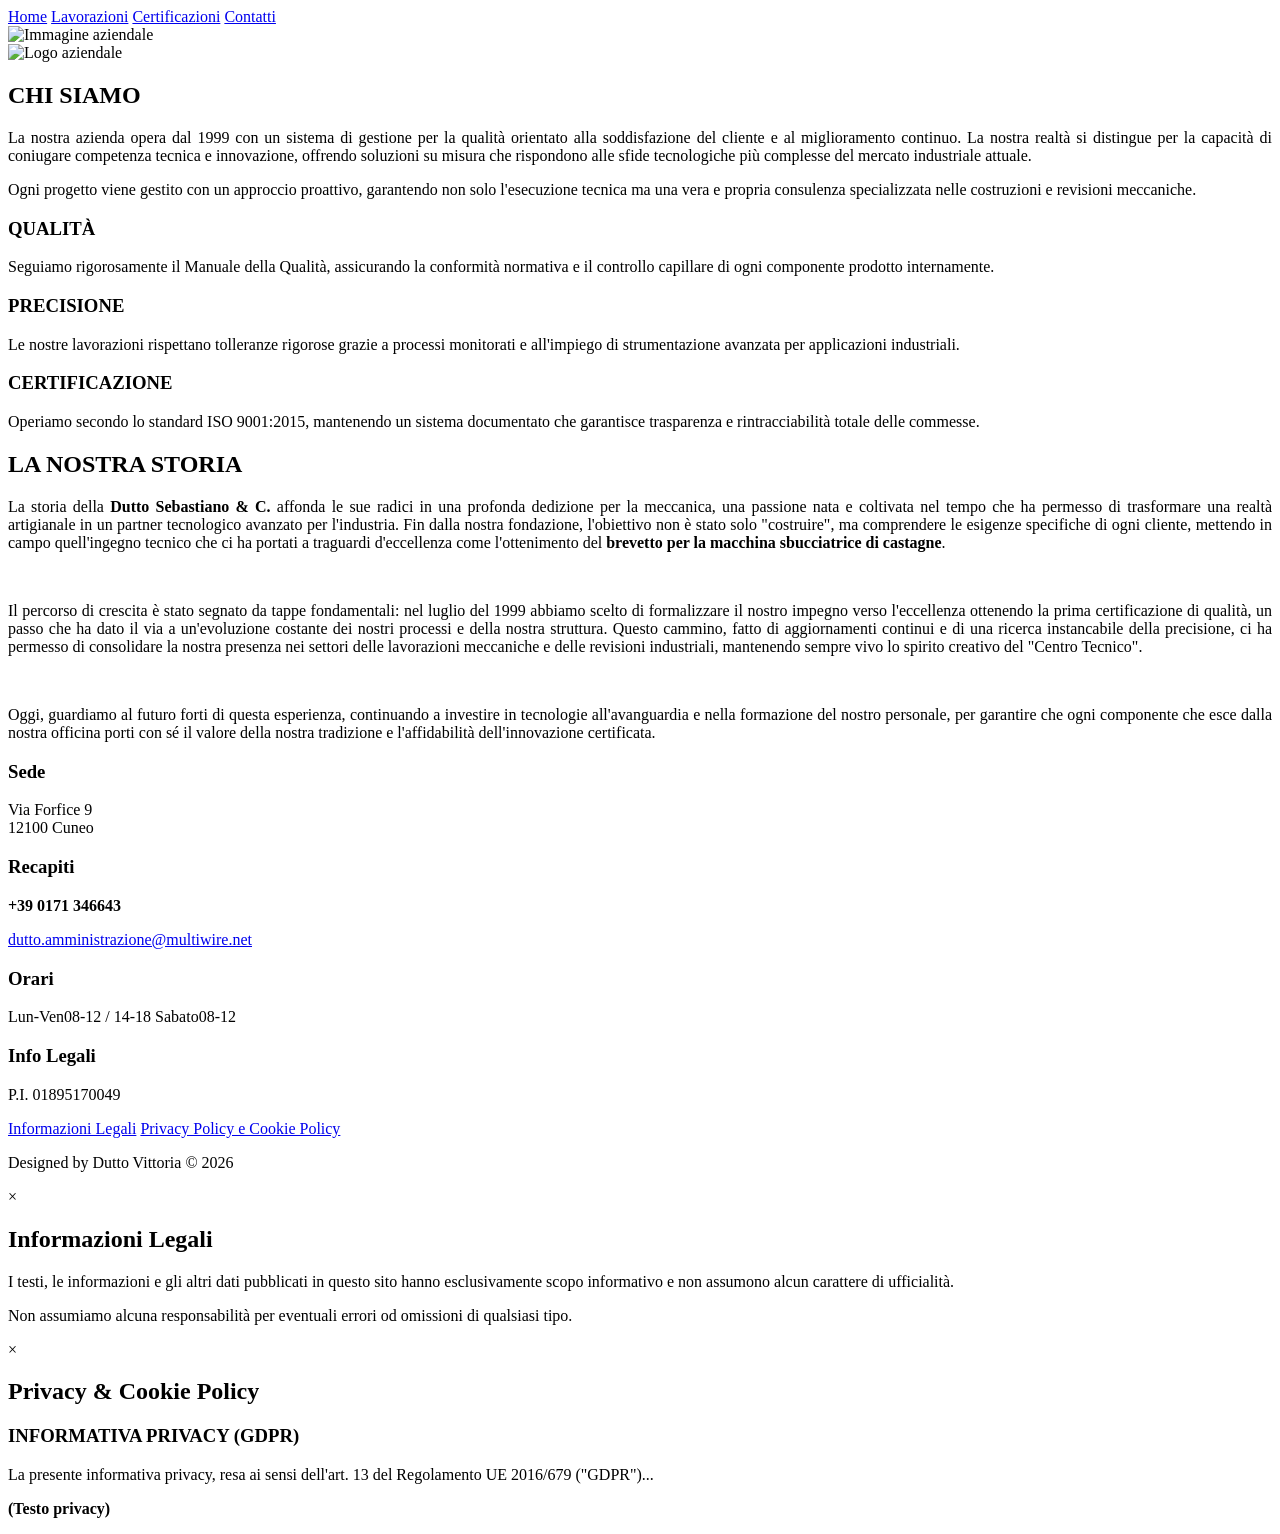
==== index.html @ 01beb304 "Add files via upload" ====
<!doctype html>
<html lang="it">
<head>
  <meta charset="utf-8">
  <meta name="viewport" content="width=device-width, initial-scale=1">
  <title>DUTTO SEBASTIANO & C s.n.c.</title>
  <link rel="stylesheet" href="./css/main.css">
  <style>
    /* Aggiunta giustificazione testo senza modificare main.css */
    .neumorph-panel p {
      text-align: justify;
      hyphens: auto;
    }
  </style>
</head>

<body>

  <header class="ios26-nav">
    <div class="ios26-nav-inner">
      <div class="tab-indicator" id="tabIndicator"></div>
      <a href="index.html" class="ios-item">Home</a>
      <a href="lavorazioni.html" class="ios-item">Lavorazioni</a>
      <a href="certificazioni.html" class="ios-item">Certificazioni</a>
      <a href="contatti.html" class="ios-item">Contatti</a>
    </div>
  </header>

  <section class="image-hero">
    <img src="img/FOTO_PERONALE.jpg" alt="Immagine aziendale" class="hero-image">
    <div class="logo-overlay">
      <img src="img/logo.svg" alt="Logo aziendale" class="hero-logo">
    </div>
  </section>

  <main class="page-wrap">
    <section class="content-grid full-width">
      <article class="neumorph-panel">
        <h2>CHI SIAMO</h2>
        <p>
          La nostra azienda opera dal 1999 con un sistema di gestione per la qualità orientato alla soddisfazione del cliente e al miglioramento continuo. La nostra realtà si distingue per la capacità di coniugare competenza tecnica e innovazione, offrendo soluzioni su misura che rispondono alle sfide tecnologiche più complesse del mercato industriale attuale.
        </p>
        <p>
          Ogni progetto viene gestito con un approccio proattivo, garantendo non solo l'esecuzione tecnica ma una vera e propria consulenza specializzata nelle costruzioni e revisioni meccaniche.
        </p>
      </article>
    </section>

    <section class="content-grid three-cols">
      <article class="neumorph-panel">
        <h3>QUALITÀ</h3>
        <p>Seguiamo rigorosamente il Manuale della Qualità, assicurando la conformità normativa e il controllo capillare di ogni componente prodotto internamente.</p>
      </article>
      <article class="neumorph-panel">
        <h3>PRECISIONE</h3>
        <p>Le nostre lavorazioni rispettano tolleranze rigorose grazie a processi monitorati e all'impiego di strumentazione avanzata per applicazioni industriali.</p>
      </article>
      <article class="neumorph-panel">
        <h3>CERTIFICAZIONE</h3>
        <p>Operiamo secondo lo standard ISO 9001:2015, mantenendo un sistema documentato che garantisce trasparenza e rintracciabilità totale delle commesse.</p>
      </article>
    </section>

    <section class="content-grid full-width">
      <article class="neumorph-panel">
        <h2>LA NOSTRA STORIA</h2>
        <p>
          La storia della <strong>Dutto Sebastiano & C.</strong> affonda le sue radici in una profonda dedizione per la meccanica, 
          una passione nata e coltivata nel tempo che ha permesso di trasformare una realtà artigianale in un partner tecnologico 
          avanzato per l'industria. Fin dalla nostra fondazione, l'obiettivo non è stato solo "costruire", ma comprendere le esigenze 
          specifiche di ogni cliente, mettendo in campo quell'ingegno tecnico che ci ha portati a traguardi d'eccellenza come l'ottenimento 
          del <strong>brevetto per la macchina sbucciatrice di castagne</strong>.
        </p>
        <br>
        <p>
          Il percorso di crescita è stato segnato da tappe fondamentali: nel luglio del 1999 abbiamo scelto di formalizzare il nostro impegno 
          verso l'eccellenza ottenendo la prima certificazione di qualità, un passo che ha dato il via a un'evoluzione costante dei nostri 
          processi e della nostra struttura. Questo cammino, fatto di aggiornamenti continui e di una ricerca instancabile della 
          precisione, ci ha permesso di consolidare la nostra presenza nei settori delle lavorazioni meccaniche e delle revisioni industriali, 
          mantenendo sempre vivo lo spirito creativo del "Centro Tecnico".
        </p>
        <br>
        <p>
          Oggi, guardiamo al futuro forti di questa esperienza, continuando a investire in tecnologie all'avanguardia e nella formazione del 
          nostro personale, per garantire che ogni componente che esce dalla nostra officina porti con sé il valore della nostra tradizione e 
          l'affidabilità dell'innovazione certificata.
        </p>
      </article>
    </section>
  </main>

  <footer>
    <div class="footer-container">
      <div class="footer-column">
        <h3>Sede</h3>
        <p>Via Forfice 9<br>12100 Cuneo</p>
      </div>
      <div class="footer-column">
        <h3>Recapiti</h3>
        <p><strong>+39 0171 346643</strong></p>
        <a href="mailto:dutto.amministrazione@multiwire.net" class="footer-email">dutto.amministrazione@multiwire.net</a>
      </div>
      <div class="footer-column">
        <h3>Orari</h3>
        <div class="hours-grid">
          <span class="day">Lun-Ven</span><span class="hours">08-12 / 14-18</span>
          <span class="day">Sabato</span><span class="hours">08-12</span>
        </div>
      </div>
      <div class="footer-column">
        <h3>Info Legali</h3>
        <p>P.I. 01895170049</p>
        <a href="javascript:void(0)" id="linkLegale" class="legal-link">Informazioni Legali</a>
        <a href="javascript:void(0)" id="linkPrivacy" class="legal-link">Privacy Policy e Cookie Policy</a>
      </div>
    </div>
    
    <div class="footer-divider"></div>
    <div class="copy-right">
      <p>Designed by Dutto Vittoria &copy; <script>document.write(new Date().getFullYear());</script></p>
    </div>
  </footer>

  <div id="modalLegale" class="modal">
    <div class="modal-glass-container">
      <div class="modal-content">
        <span class="close-button" id="closeLegale">&times;</span>
        <h2>Informazioni Legali</h2>
        <div class="modal-separator"></div>
        <p>I testi, le informazioni e gli altri dati pubblicati in questo sito hanno esclusivamente scopo informativo e non assumono alcun carattere di ufficialità.</p>
        <p>Non assumiamo alcuna responsabilità per eventuali errori od omissioni di qualsiasi tipo.</p>
      </div>
    </div>
  </div>

  <div id="modalPrivacy" class="modal">
    <div class="modal-glass-container">
      <div class="modal-content">
        <span class="close-button" id="closePrivacy">&times;</span>
        <h2>Privacy & Cookie Policy</h2>
        <div class="modal-separator"></div>
        <div class="modal-body-scroll">
          <h3>INFORMATIVA PRIVACY (GDPR)</h3>
          <p>La presente informativa privacy, resa ai sensi dell'art. 13 del Regolamento UE 2016/679 ("GDPR")...</p>
          <p><strong>(Testo privacy)</strong></p>
        </div>
      </div>
    </div>
  </div>

  <script src="./main.js"></script>
</body>
</html>
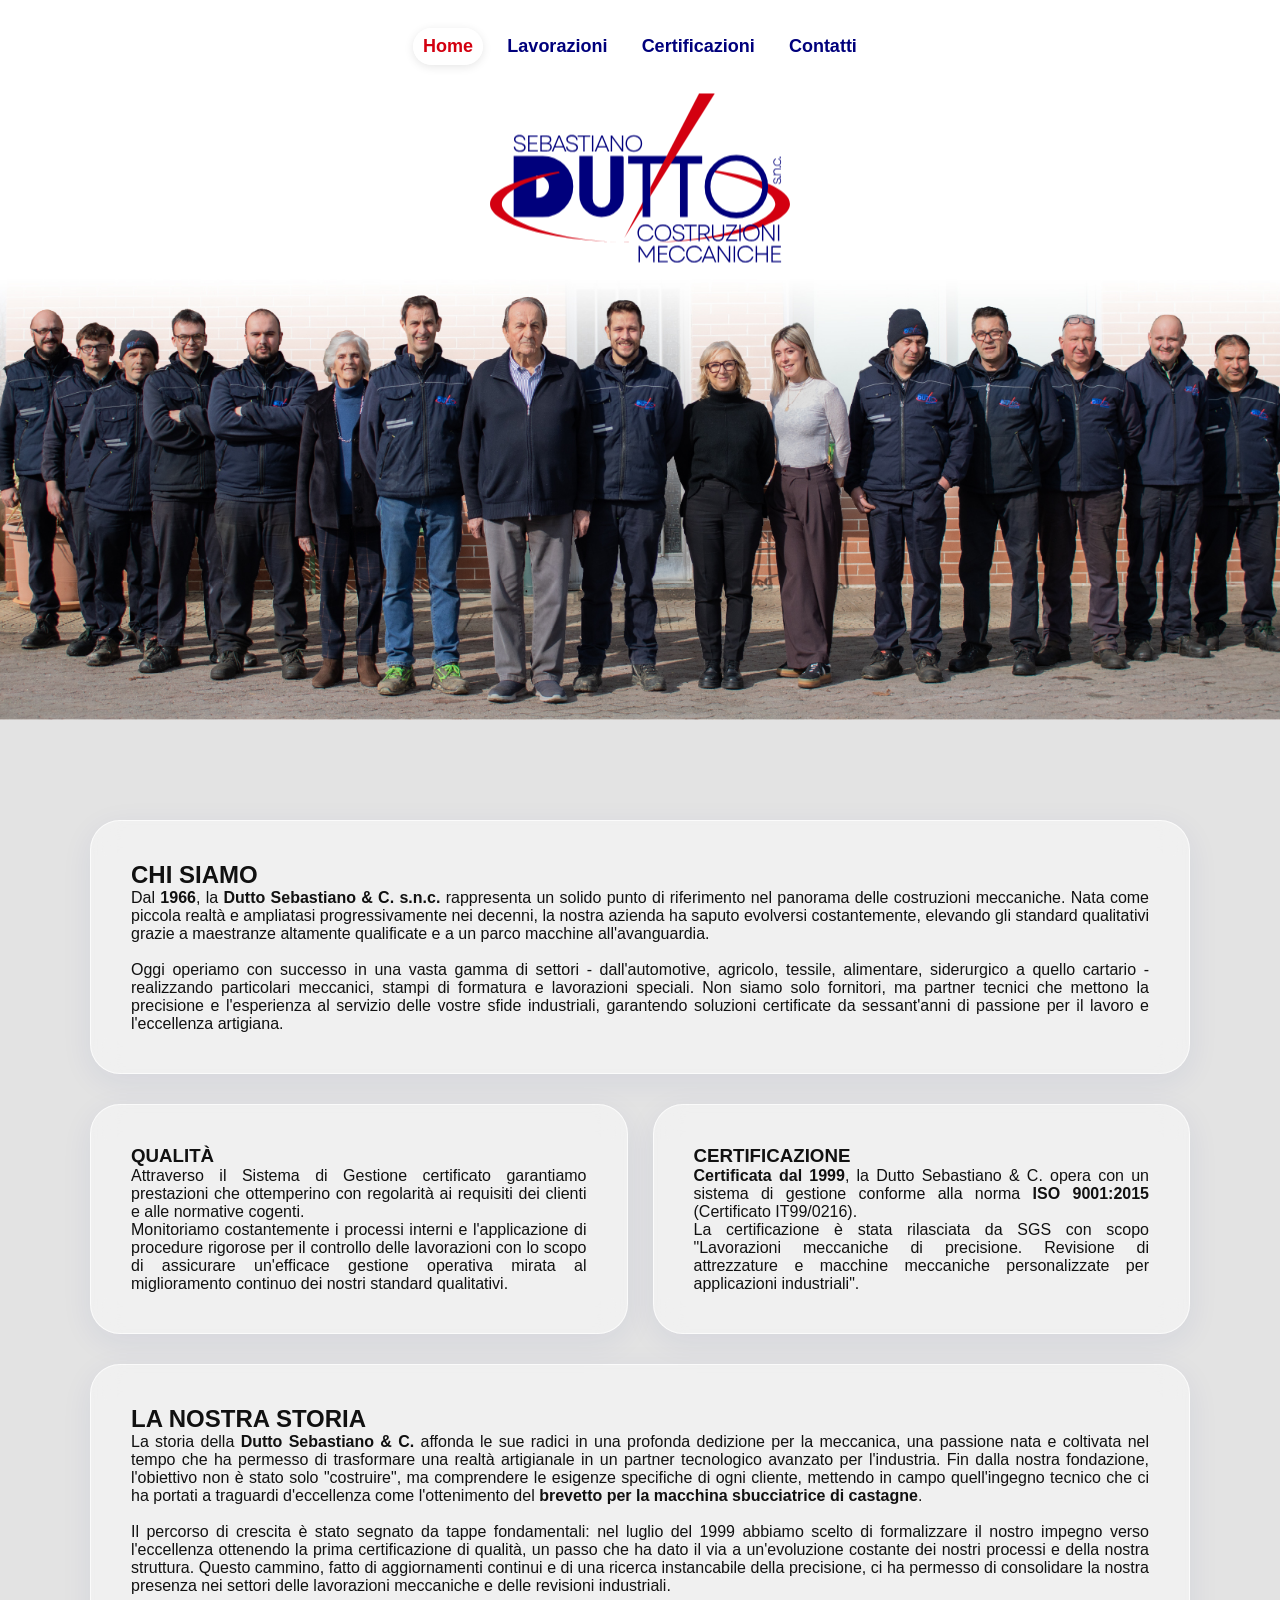
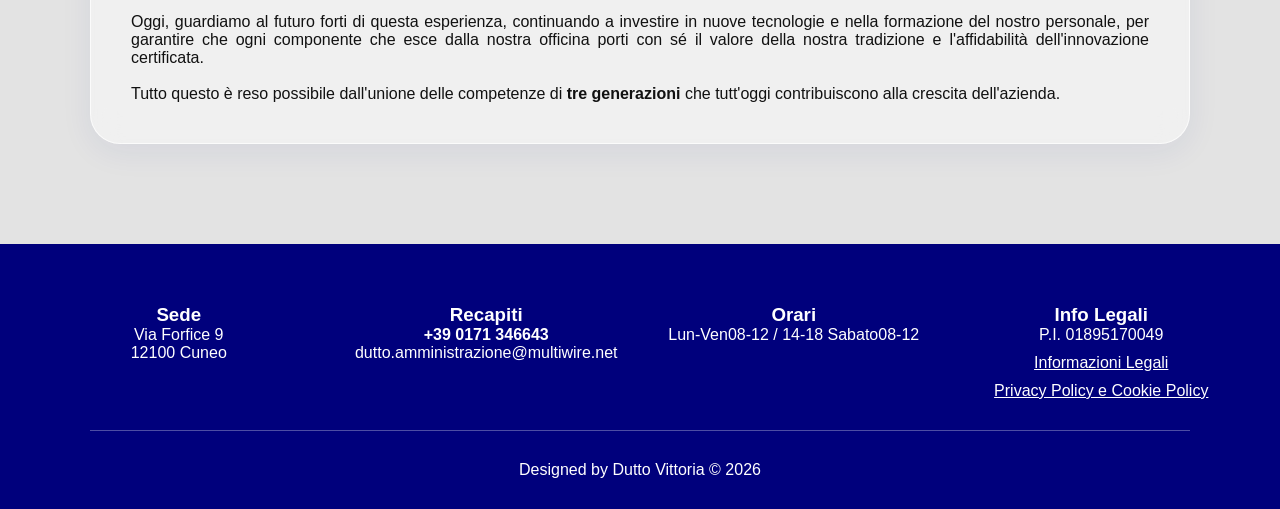
==== commit 12c3abaf: "index.html" ====
--- a/index.html
+++ b/index.html
@@ -38,26 +38,42 @@
       <article class="neumorph-panel">
         <h2>CHI SIAMO</h2>
         <p>
-          La nostra azienda opera dal 1999 con un sistema di gestione per la qualità orientato alla soddisfazione del cliente e al miglioramento continuo. La nostra realtà si distingue per la capacità di coniugare competenza tecnica e innovazione, offrendo soluzioni su misura che rispondono alle sfide tecnologiche più complesse del mercato industriale attuale.
+          Dal <strong>1966</strong>, la <strong>Dutto Sebastiano & C. s.n.c.</strong> rappresenta un solido punto di riferimento nel 
+          panorama delle costruzioni meccaniche. Nata come piccola realtà e ampliatasi progressivamente nei decenni, la nostra azienda 
+          ha saputo evolversi costantemente, elevando gli standard qualitativi grazie a maestranze altamente qualificate e a un parco 
+          macchine all'avanguardia. 
         </p>
+        <br>
         <p>
-          Ogni progetto viene gestito con un approccio proattivo, garantendo non solo l'esecuzione tecnica ma una vera e propria consulenza specializzata nelle costruzioni e revisioni meccaniche.
+          Oggi operiamo con successo in una vasta gamma di settori - dall'automotive, agricolo, tessile,
+          alimentare, siderurgico a quello cartario - realizzando 
+          particolari meccanici, stampi di formatura e lavorazioni speciali. Non siamo solo fornitori, ma 
+          partner tecnici che mettono la precisione e l'esperienza al servizio delle vostre sfide industriali, garantendo soluzioni certificate 
+          da sessant'anni di passione per il lavoro e l'eccellenza artigiana.
         </p>
       </article>
     </section>
 
-    <section class="content-grid three-cols">
+    <section class="content-grid two-cols">
       <article class="neumorph-panel">
         <h3>QUALITÀ</h3>
-        <p>Seguiamo rigorosamente il Manuale della Qualità, assicurando la conformità normativa e il controllo capillare di ogni componente prodotto internamente.</p>
+        <p>
+          Attraverso il Sistema di Gestione certificato garantiamo prestazioni che ottemperino con regolarità ai requisiti dei clienti 
+          e alle normative cogenti.<br>
+          Monitoriamo costantemente i processi interni e l'applicazione di procedure rigorose per il controllo delle lavorazioni con lo scopo di assicurare
+          un'efficace gestione operativa mirata al miglioramento continuo dei nostri standard qualitativi. 
+        </p>
       </article>
-      <article class="neumorph-panel">
+      <!--<article class="neumorph-panel">
         <h3>PRECISIONE</h3>
-        <p>Le nostre lavorazioni rispettano tolleranze rigorose grazie a processi monitorati e all'impiego di strumentazione avanzata per applicazioni industriali.</p>
-      </article>
+        <p>Le nostre lavorazioni rispettano tolleranze rigorose grazie a processi monitorati e all'impiego di strumentazione avanzata per applicazioni 
+          industriali.</p>
+      </article>-->
       <article class="neumorph-panel">
         <h3>CERTIFICAZIONE</h3>
-        <p>Operiamo secondo lo standard ISO 9001:2015, mantenendo un sistema documentato che garantisce trasparenza e rintracciabilità totale delle commesse.</p>
+        <p><strong>Certificata dal 1999</strong>, la Dutto Sebastiano & C. opera con un sistema di gestione conforme alla norma <strong>ISO 9001:2015</strong> (Certificato IT99/0216).<br>
+          La certificazione è stata rilasciata da SGS con scopo "Lavorazioni meccaniche di precisione. Revisione di attrezzature e macchine meccaniche personalizzate
+          per applicazioni industriali".</p>
       </article>
     </section>
 
@@ -76,14 +92,17 @@
           Il percorso di crescita è stato segnato da tappe fondamentali: nel luglio del 1999 abbiamo scelto di formalizzare il nostro impegno 
           verso l'eccellenza ottenendo la prima certificazione di qualità, un passo che ha dato il via a un'evoluzione costante dei nostri 
           processi e della nostra struttura. Questo cammino, fatto di aggiornamenti continui e di una ricerca instancabile della 
-          precisione, ci ha permesso di consolidare la nostra presenza nei settori delle lavorazioni meccaniche e delle revisioni industriali, 
-          mantenendo sempre vivo lo spirito creativo del "Centro Tecnico".
+          precisione, ci ha permesso di consolidare la nostra presenza nei settori delle lavorazioni meccaniche e delle revisioni industriali.
         </p>
         <br>
         <p>
-          Oggi, guardiamo al futuro forti di questa esperienza, continuando a investire in tecnologie all'avanguardia e nella formazione del 
+          Oggi, guardiamo al futuro forti di questa esperienza, continuando a investire in nuove tecnologie e nella formazione del 
           nostro personale, per garantire che ogni componente che esce dalla nostra officina porti con sé il valore della nostra tradizione e 
           l'affidabilità dell'innovazione certificata.
+        </p>
+        <br>
+        <p>
+          Tutto questo è reso possibile dall'unione delle competenze di <strong>tre generazioni</strong> che tutt'oggi contribuiscono alla crescita dell'azienda.
         </p>
       </article>
     </section>
@@ -150,4 +169,4 @@
 
   <script src="./main.js"></script>
 </body>
-</html>+</html>
--- a/css/main.css
+++ b/css/main.css
@@ -0,0 +1,829 @@
+:root {
+  --bg: #e7ebf0;
+  --text: #111;
+  --panel: rgba(255, 255, 255, 0.45); 
+  --blur: 15px;
+  --accent-blue: #00007c;
+  --accent-red: #d30010;
+}
+
+* { box-sizing: border-box; margin: 0; padding: 0; }
+body { font-family: "Segoe UI", sans-serif; background: var(--bg); color: var(--text); overflow-x: hidden; }
+
+/* NAVBAR */
+.ios26-nav { 
+  position: fixed; 
+  top: 20px; 
+  left: 50%; 
+  transform: translateX(-50%); 
+  width: 500px; 
+  z-index: 9999; /* CORRETTO: Portato sopra il carosello */
+  pointer-events: none; /* CORRETTO: Evita che il box invisibile blocchi il carosello */
+}
+
+.ios26-nav-inner { 
+  display: flex; 
+  justify-content: space-around; 
+  padding: 15px; 
+  border-radius: 999px; 
+  background: var(--panel); 
+  backdrop-filter: blur(var(--blur)); 
+  border: 1px solid rgba(255,255,255,0.6); 
+  position: relative; /* Necessario per l'indicatore */
+  pointer-events: auto; /* CORRETTO: Riabilita i clic sui tasti */
+}
+
+.ios-item { 
+  background: none; 
+  border: none; 
+  font-weight: 600; 
+  cursor: pointer; 
+  color: var(--accent-blue); 
+  font-size: 18px; 
+  transition: color 0.3s; 
+  text-decoration: none; /* Rimuove sottolineatura link */
+  z-index: 2;
+}
+
+
+.ios-item.active { 
+  color: var(--accent-red); 
+}
+
+.tab-indicator {
+  position: absolute;
+  height: calc(100% - 14px);
+  top: 7px;
+  background: rgba(255, 255, 255, 0.8);
+  border-radius: 999px;
+  z-index: 1;
+  transition: all 0.4s cubic-bezier(0.175, 0.885, 0.32, 1.275);
+  box-shadow: 0 2px 10px rgba(0,0,0,0.1);
+}
+
+/* GRID & PANNELLI CON HOVER ANIMATO */
+.page-wrap { width: 1100px; margin: 100px auto; display: flex; flex-direction: column; gap: 30px; }
+.neumorph-panel { 
+  padding: 40px; 
+  border-radius: 30px; 
+  background: var(--panel); 
+  backdrop-filter: blur(var(--blur)); 
+  border: 1px solid rgba(255,255,255,0.7); 
+  box-shadow: 0 8px 32px rgba(31,38,135,0.07);
+  transition: transform 0.4s cubic-bezier(0.175, 0.885, 0.32, 1.275), box-shadow 0.3s ease;
+  text-align: justify;
+  hyphens: auto;
+  -webkit-hyphens: auto;
+  word-break: break-word;
+}
+.neumorph-panel:hover { 
+  transform: translateY(-10px); 
+  box-shadow: 0 15px 45px rgba(31,38,135,0.15);
+}
+.content-grid { display: grid; gap: 25px; width: 100%; }
+.full-width { grid-template-columns: 1fr; }
+.three-cols { grid-template-columns: repeat(3, 1fr); }
+.two-cols { grid-template-columns: repeat(2, 1fr); }
+
+/* HERO E ANIMAZIONE LOGO - CORRETTO PER RESPONSIVITÀ */
+/* HERO RESPONSIVE E SFONDO TOTALE */
+.image-hero { position: relative; width: 100%; height: 80vh; background: var(--bg); overflow: hidden; }
+.hero-image { width: 100%; height: 100%; object-fit: cover; display: block; }
+.logo-overlay { 
+  position: absolute; 
+  top: 25%; 
+  left: 50%; 
+  transform: translate(-50%, -50%) scale(0.9); 
+  opacity: 0; 
+  z-index: 2; 
+  animation: logoFade 1.5s ease forwards; 
+  animation-delay: 0.3s;
+}
+.hero-logo { width: 300px; }
+
+@keyframes logoFade {
+  to {
+    opacity: 1;
+    transform: translate(-50%, -50%) scale(1);
+  }
+}
+
+/* FOOTER - CORRETTO CON RIGA DIVISORIA */
+footer { background: var(--accent-blue); color: #fff; padding: 60px 20px 30px; margin-top: 50px; }
+.footer-container { max-width: 1200px; margin: 0 auto; display: flex; justify-content: space-between; flex-wrap: wrap; gap: 30px; }
+.footer-column { flex: 1; min-width: 220px; text-align: center; }
+.legal-link { color: #fff; text-decoration: underline; cursor: pointer; display: block; margin-top: 10px; }
+
+.footer-email {
+  color: #ffffff;          /* Lo rende bianco */
+  text-decoration: none;   /* Rimuove la sottolineatura (opzionale, ma più pulito) */
+  transition: opacity 0.3s;
+}
+
+.footer-email:hover {
+  opacity: 0.8;            /* Un leggero effetto al passaggio del mouse */
+  text-decoration: underline; /* Riappare la sottolineatura solo all'hover */
+}
+
+.footer-divider {
+  width: 100%;
+  max-width: 1100px;
+  height: 1px;
+  background-color: rgba(255, 255, 255, 0.3);
+  margin: 30px auto;
+}
+.copy-right { text-align: center; width: 100%; }
+
+/* MODALI */
+.modal {
+  display: none;
+  position: fixed;
+  z-index: 9999;
+  left: 0; top: 0;
+  width: 100vw; height: 100vh;
+  background: rgba(0,0,0,0.6);
+  backdrop-filter: blur(10px);
+  animation: fadeIn 0.3s ease;
+}
+.modal-glass-container { display: flex; justify-content: center; align-items: center; width: 100%; height: 100%; }
+.modal-content { 
+  background: white; padding: 40px; border-radius: 20px; max-width: 700px; width: 90%; 
+  position: relative; box-shadow: 0 25px 50px rgba(0,0,0,0.4); 
+  animation: slideUp 0.4s ease;
+}
+.modal-body-scroll { max-height: 50vh; overflow-y: auto; padding-right: 15px; }
+
+@keyframes fadeIn { from { opacity: 0; } to { opacity: 1; } }
+@keyframes slideUp { from { transform: translateY(30px); opacity: 0; } to { transform: translateY(0); opacity: 1; } }
+
+.close-button { position: absolute; top: 15px; right: 20px; font-size: 40px; color: #bbb; cursor: pointer; }
+.close-button:hover { color: var(--accent-red); }
+
+@media (max-width: 768px) { 
+  .page-wrap { width: 95%; } 
+  .three-cols { grid-template-columns: 1fr; } 
+  .hero-logo { width: 280px; } 
+  .ios26-nav { width: 90%; }
+  .image-hero { height: 60vh; }
+}
+
+/************************************************* CAROSELLO    ***********************************************************/
+@import url("https://fonts.googleapis.com/css2?family=Poppins:ital,wght@0,100;0,200;0,300;0,400;0,500;0,600;0,700;0,800;0,900;1,100;1,200;1,300;1,400;1,500;1,600;1,700;1,800;1,900&display=swap");
+
+@import url("https://cdn.jsdelivr.net/npm/bootstrap-icons@1.11.3/font/bootstrap-icons.min.css");
+
+* {
+  margin: 0;
+  padding: 0;
+  box-sizing: border-box;
+  font-family: "Poppins", sans-serif;
+}
+
+:root {
+  --left-position: 55%;
+  --transition-time: 1.2s cubic-bezier(0.25, 1, 0.5, 1);
+}
+
+html,
+body {
+  height: 100%;
+  width: 100%;
+  background-color: #e3e3e3;
+}
+
+/* carousel */
+.carousel {
+  width: 100%;
+  height: 100%;
+  overflow: hidden;
+  position: relative;
+}
+
+.carousel .list .item {
+  width: 180px;
+  height: 250px;
+  position: absolute;
+  bottom: 150px;
+  left: calc(var(--left-position) + 3%);
+  border-radius: 20px;
+  overflow: hidden;
+  box-shadow: 0 25px 50px rgba(0, 0, 0, 0.7);
+  background-position: center;
+  background-size: cover;
+  z-index: 100;
+  transform: translate(0, 0px);
+  transition: all var(--transition-time);
+}
+
+.carousel .list .item::after {
+  content: "";
+  position: absolute;
+  left: 0;
+  top: 0;
+  height: 100%;
+  width: 100%;
+  background-color: rgba(33, 33, 33, 0.5);
+  z-index: 1;
+}
+
+.carousel .list .item:nth-child(1),
+.carousel .list .item:nth-child(2) {
+  bottom: 0px;
+  left: 0;
+  border-radius: 0;
+  transform: translate(0, 0px);
+  width: 100%;
+  height: 100%;
+}
+
+.carousel .list .item:nth-child(3) {
+  left: var(--left-position);
+}
+
+.carousel .list .item:nth-child(4) {
+  transition-delay: 0.1s;
+  left: calc(var(--left-position) + 200px);
+}
+
+.carousel .list .item:nth-child(5) {
+  transition-delay: 0.2s;
+  left: calc(var(--left-position) + 400px);
+}
+
+.carousel .list .item:nth-child(6) {
+  transition-delay: 0.3s;
+  left: calc(var(--left-position) + 600px);
+}
+
+.carousel .list .item:nth-child(n + 7) {
+  transition-delay: 0.4s;
+  left: calc(var(--left-position) + 800px);
+}
+
+.list .item .content {
+  position: absolute;
+  text-align: left;
+  color: #fff;
+  z-index: 3;
+  left: 0;
+  top: 100%;
+  transform: translateY(-100%);
+  width: 100%;
+  padding: 10px;
+  transition: all var(--transition-time);
+}
+
+.content .title::before {
+  content: "";
+  display: block;
+  height: 1px;
+  width: 20px;
+  background-color: #fff;
+  margin-bottom: 10px;
+}
+
+.content .title {
+  font-size: 12px;
+  text-transform: uppercase;
+  color: #ffffff;
+  font-weight: bold;
+  line-height: 1;
+  margin-bottom: 10px;
+  transition: all var(--transition-time);
+  position: relative;
+}
+
+.content .title::after {
+  content: attr(data-item);
+  border-radius: 50%;
+  color: #fff;
+  font-size: 12px;
+  position: absolute;
+  top: -20px;
+  left: 0px;
+  z-index: 2;
+  font-weight: 400;
+}
+
+.content .name {
+  font-size: 10px;
+  text-transform: uppercase;
+  font-weight: 500;
+  line-height: 1;
+  transition: all var(--transition-time);
+  margin-bottom: 10px;
+  color: #d30010;
+}
+
+.content .des {
+  font-size: 16px;
+  font-weight: 400;
+  transition: all var(--transition-time);
+  opacity: 0;
+  display: none;
+}
+
+.list .item:nth-child(1) .content,
+.list .item:nth-child(2) .content {
+  transform: translateY(-50%);
+  left: 100px;
+  width: 600px;
+  top: 50%;
+  padding: 0;
+}
+
+.list .item:nth-child(1) .content .title::before,
+.list .item:nth-child(2) .content .title::before {
+  width: 50px;
+  height: 3px;
+  margin-bottom: 20px;
+}
+
+.list .item:nth-child(1) .content .title::after,
+.list .item:nth-child(2) .content .title::after {
+  font-size: 20px;
+  top: -40px;
+  left: 15px;
+}
+
+.list .item:nth-child(1) .content .title,
+.list .item:nth-child(2) .content .title {
+  font-size: 30px;
+  margin-bottom: 20px;
+}
+
+.list .item:nth-child(1) .content .name,
+.list .item:nth-child(2) .content .name {
+  font-size: 20px;
+  margin-bottom: 20px;
+}
+
+.list .item:nth-child(1) .content .des,
+.list .item:nth-child(2) .content .des {
+  font-size: 16px;
+  opacity: 1;
+  display: block;
+  width: 400px;
+}
+
+@keyframes animate {
+  from {
+    opacity: 0;
+    transform: translate(0, 100px);
+    filter: blur(33px);
+  }
+
+  to {
+    opacity: 1;
+    transform: translate(0);
+    filter: blur(0);
+  }
+}
+
+/* Carousel */
+
+/* next prev arrows */
+
+.arrows {
+  position: absolute;
+  bottom: 50px;
+  left: var(--left-position);
+  width: calc(100% - var(--left-position) - 2%);
+  z-index: 100;
+  display: flex;
+  gap: 5%;
+  align-items: center;
+}
+
+.arrows button {
+  width: 40px;
+  height: 40px;
+  min-width: 40px;
+  min-height: 40px;
+  border-radius: 50%;
+  border: 2px solid rgb(255, 255, 255);
+  color: rgb(255, 255, 255);
+  background-color: transparent;
+  outline: none;
+  font-size: 25px;
+  font-weight: bold;
+  transition: all var(--transition-time);
+  cursor: pointer;
+  display: flex;
+  align-items: center;
+  justify-content: center;
+}
+
+.arrows button:hover {
+  border: 2px solid #ffffff;
+  color: #ffffff;
+  background-color: transparent;
+}
+
+.slide-number {
+  font-size: 25px;
+  color: #ffffff;
+  font-weight: 400;
+  margin-left: auto;
+  letter-spacing: 5px;
+  opacity: 0;
+  animation: animate 0.5s ease-in-out 0.3s 1 forwards;
+}
+
+.progress-bar-container {
+  width: 60%;
+  height: 3px;
+  background-color: rgba(255, 255, 255, 0.5);
+  border-radius: 20px;
+  overflow: hidden;
+}
+
+.progress-bar {
+  height: 100%;
+  width: 100%;
+  background-color: #d30010;
+  transition: all var(--transition-time);
+}
+
+/* time running */
+.carousel .timeRunning {
+  position: fixed;
+  z-index: 1000;
+  width: 0%;
+  height: 4px;
+  background-color: #ffffff;
+  left: 0;
+  top: 0;
+  animation: runningTime 7s linear 1 forwards;
+}
+
+@keyframes runningTime {
+  from {
+    width: 0%;
+  }
+  to {
+    width: 100%;
+  }
+}
+
+.youtube-button {
+  left: 20px;
+}
+
+/* Stile per il tasto Play/Pause */
+.arrows button.pause-play {
+  font-size: 20px;
+}
+
+/* Quando il carosello è in pausa, nascondiamo la barra del tempo che scorre */
+.carousel.paused .timeRunning {
+  animation-play-state: paused;
+  display: none;
+}
+
+.arrows button i {
+  display: flex;
+  align-items: center;
+  justify-content: center;
+}
+
+/* Ingrandiamo leggermente l'icona play/pausa rispetto alle frecce */
+#pausePlayBtn i {
+  font-size: 22px;
+}
+
+.arrows button:hover {
+  background-color: rgba(255, 255, 255, 0.2);
+  border-color: var(--accent-red);
+  color: var(--accent-red);
+}
+/************************************************* CAROSELLO    ***********************************************************/
+
+/************************************************* PAGINA CONTATTI  ***********************************************************/
+.contact-box {
+  display: flex;
+  flex-direction: column;
+  gap: 20px;
+  min-height: 450px;
+}
+
+.contact-title {
+  color: var(--accent-blue);
+  font-size: 24px;
+  margin-bottom: 10px;
+  border-bottom: 2px solid var(--accent-red);
+  display: inline-block;
+  width: fit-content;
+}
+
+.contact-item {
+  display: flex;
+  align-items: flex-start;
+  gap: 15px;
+}
+
+.contact-item i {
+  color: var(--accent-red);
+  font-size: 22px;
+}
+
+.contact-item a {
+  color: var(--text);
+  text-decoration: none;
+  transition: color 0.3s;
+}
+
+.contact-item a:hover {
+  color: var(--accent-blue);
+}
+
+/* Stile Form */
+.contact-form {
+  display: flex;
+  flex-direction: column;
+  gap: 15px;
+}
+
+.contact-form input, 
+.contact-form textarea {
+  padding: 12px;
+  border-radius: 10px;
+  border: 1px solid rgba(0,0,124, 0.2);
+  background: rgba(255, 255, 255, 0.5);
+  font-family: inherit;
+  outline: none;
+}
+
+.contact-form input:focus, 
+.contact-form textarea:focus {
+  border-color: var(--accent-blue);
+}
+
+.send-btn {
+  background: var(--accent-blue);
+  color: white;
+  padding: 12px;
+  border: none;
+  border-radius: 999px;
+  font-weight: bold;
+  cursor: pointer;
+  transition: all 0.3s;
+}
+
+.send-btn:hover {
+  background: var(--accent-red);
+  transform: scale(1.05);
+}
+
+/* Mappa */
+.map-container {
+  padding: 10px; /* Ridotto per dare più spazio alla mappa */
+  overflow: hidden;
+}
+
+@media (max-width: 1024px) {
+  .three-cols {
+    grid-template-columns: 1fr; /* Su tablet e mobile una sotto l'altra */
+  }
+}
+
+/* CSS specifico per far funzionare correttamente il layout contatti */
+.page-contatti {
+  display: flex;
+  flex-direction: column;
+  min-height: 100vh;
+}
+
+.page-contatti .page-wrap {
+  margin-top: 150px;
+  margin-bottom: 80px;
+  flex: 1;
+}
+
+.page-contatti footer {
+  margin-top: auto;
+}
+
+.page-contatti .contact-box {
+  height: 400px;
+}
+/************************************************* PAGINA CONTATTI  ***********************************************************/
+
+/************************************************* ELENCO PUNTATO  ***********************************************************/
+
+/* Stile per le liste personalizzate nel carosello */
+.custom-list {
+  list-style: none; /* Rimuove i pallini standard */
+  padding-left: 0;
+  margin-top: 10px;
+  text-align: left; /* Allinea a sinistra la lista anche se il contenitore è giustificato */
+}
+
+.custom-list li {
+  position: relative;
+  padding-left: 20px; /* Spazio per il trattino */
+  margin-bottom: 6px;
+  line-height: 1.4;
+  font-size: 14px; /* Leggermente più piccolo per far stare tutto nei box */
+}
+
+/* Crea il trattino personalizzato */
+.custom-list li::before {
+  content: "—"; 
+  position: absolute;
+  left: 0;
+  color: var(--accent-red); /* Usa il rosso aziendale */
+  font-weight: bold;
+}
+
+/* Sistema l'interlinea generale dei box */
+.des {
+  line-height: 1.5;
+}
+
+
+
+/* AREA PULSANTE FISSA */
+.fixed-action-area {
+  position: absolute;
+  bottom: 150px; 
+  left: 100px;
+  z-index: 1000; /* Superiore a .item ma sotto il menu */
+  pointer-events: auto;
+}
+
+.btn-parco-fixed {
+  display: flex;
+  align-items: center;
+  gap: 12px;
+  padding: 14px 30px;
+  background-color: var(--accent-red);
+  color: #ffffff;
+  text-decoration: none;
+  font-size: 13px;
+  font-weight: 700;
+  letter-spacing: 1.5px;
+  border-radius: 20px; /* Molto squadrato, stile tecnico/industriale */
+  border: 1px solid rgba(255, 255, 255, 0.2);
+  transition: all 0.3s ease-in-out;
+  box-shadow: 10px 10px 20px rgba(0, 0, 0, 0.3);
+}
+
+.btn-parco-fixed i {
+  font-size: 18px;
+}
+
+/* Effetto Hover Coerente */
+.btn-parco-fixed:hover {
+  background-color: #ffffff;
+  color: var(--accent-red);
+  transform: translateY(-2px);
+  box-shadow: 15px 15px 30px rgba(0, 0, 0, 0.5);
+  border-color: var(--accent-red);
+}
+
+/* Gestione per Mobile (per non farlo sovrapporre ai testi che scorrono) */
+@media (max-width: 900px) {
+  .fixed-action-area {
+    left: 50%;
+    transform: translateX(-50%);
+    bottom: 180px; /* Lo alziamo sopra le frecce */
+    width: 80%;
+  }
+  .btn-parco-fixed {
+    justify-content: center;
+  }
+}
+
+/************************************************* PARCO MACCHINE  ***********************************************************/
+
+
+/* --- STILI PARCO MACCHINE --- */
+
+.hero-mechanical {
+  text-align: center;
+  background: linear-gradient(135deg, rgba(255,255,255,0.4) 0%, rgba(200,210,230,0.3) 100%);
+  margin-bottom: 40px;
+}
+
+.accent-title {
+  font-size: 3rem;
+  color: var(--accent-blue);
+  text-transform: uppercase;
+  letter-spacing: 2px;
+  margin-bottom: 10px;
+}
+
+.hero-subtitle {
+  font-size: 1.1rem;
+  opacity: 0.8;
+  margin-bottom: 30px;
+}
+
+.stats-bar {
+  display: flex;
+  justify-content: center;
+  gap: 30px;
+  flex-wrap: wrap;
+}
+
+.stats-bar span {
+  background: white;
+  padding: 8px 20px;
+  border-radius: 50px;
+  font-weight: 600;
+  font-size: 0.9rem;
+  color: var(--accent-red);
+  box-shadow: 0 4px 15px rgba(0,0,0,0.05);
+}
+
+.machine-card {
+  display: flex;
+  flex-direction: column;
+  gap: 20px;
+  text-align: left !important; /* Sovrascrive il justify della tua classe base */
+}
+
+.card-header {
+  display: flex;
+  align-items: center;
+  gap: 15px;
+  border-bottom: 2px solid var(--accent-red);
+  padding-bottom: 15px;
+}
+
+.card-header i {
+  font-size: 2rem;
+  color: var(--accent-blue);
+}
+
+.card-header h3 {
+  color: var(--accent-blue);
+  font-weight: 700;
+  text-transform: uppercase;
+  font-size: 1.1rem;
+}
+
+.machine-list {
+  list-style: none;
+  padding: 0;
+}
+
+.machine-list li {
+  padding: 10px 0;
+  border-bottom: 1px solid rgba(0,0,0,0.05);
+  position: relative;
+  padding-left: 20px;
+}
+
+.machine-list li::before {
+  content: "→";
+  position: absolute;
+  left: 0;
+  color: var(--accent-red);
+  font-weight: bold;
+}
+
+.machine-list li small {
+  display: block;
+  color: #666;
+  font-style: italic;
+  margin-top: 3px;
+}
+
+.iso-footer {
+  margin-top: 20px;
+  padding: 20px 40px !important;
+  background: var(--accent-blue);
+  color: white;
+}
+
+.iso-badge {
+  display: flex;
+  align-items: center;
+  gap: 20px;
+  justify-content: center;
+}
+
+.iso-badge i {
+  font-size: 2.5rem;
+  color: white;
+}
+
+.iso-badge h4 {
+  margin: 0;
+  text-transform: uppercase;
+  letter-spacing: 1px;
+}
+
+.iso-badge p {
+  margin: 0;
+  opacity: 0.8;
+  font-size: 0.9rem;
+}
+
+/* Fix mobile */
+@media (max-width: 768px) {
+  .accent-title { font-size: 2rem; }
+  .stats-bar { gap: 10px; }
+}
